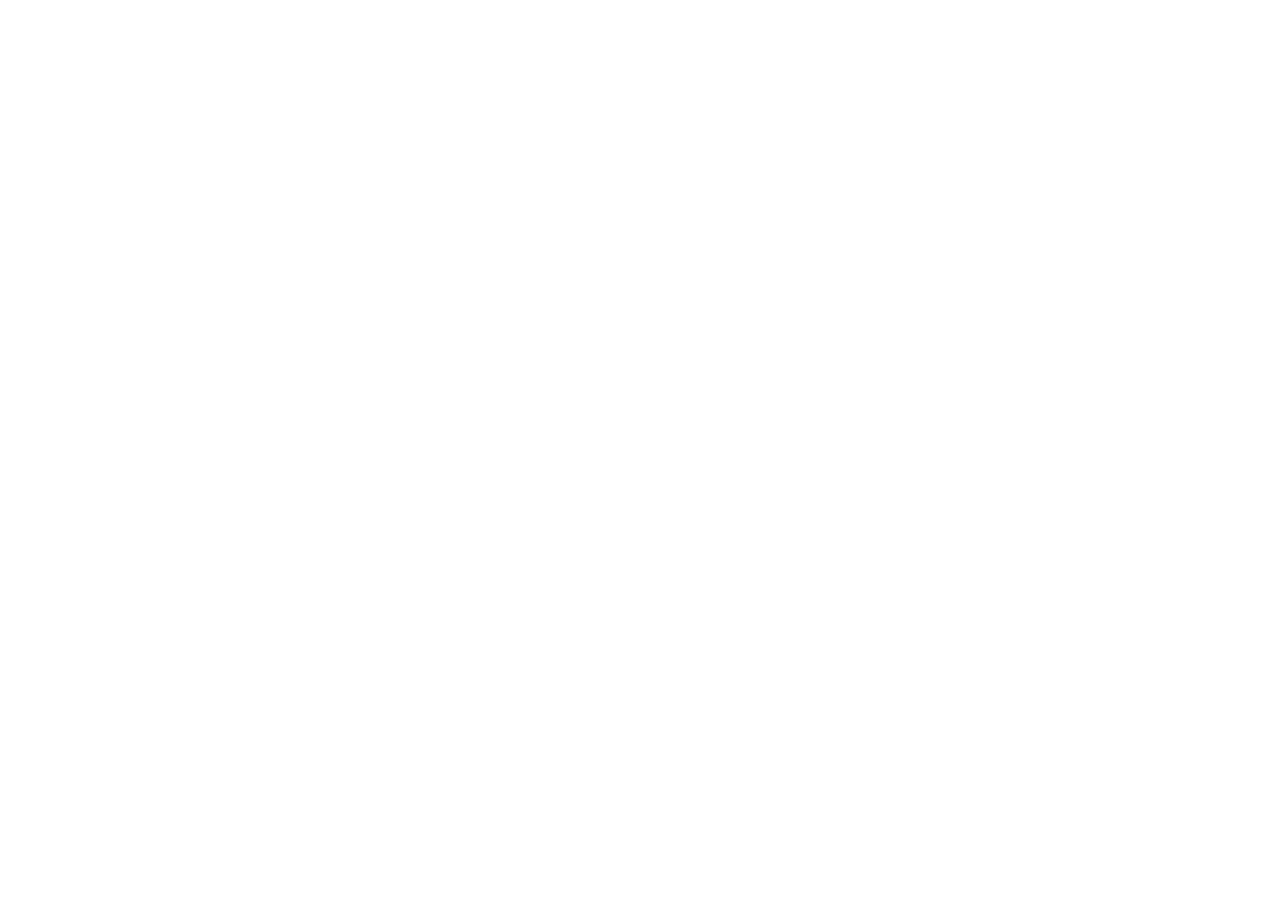
==== index.html @ e8569d9a "añadir archivos" ====
<!DOCTYPE html>
<html lang="en">
<head>
    <meta charset="UTF-8">
    <meta name="viewport" content="width=device-width, initial-scale=1.0">
    <meta http-equiv="X-UA-Compatible" content="ie=edge">
    <title>Repositorio</title>
</head>
<body>
    
</body>
</html>
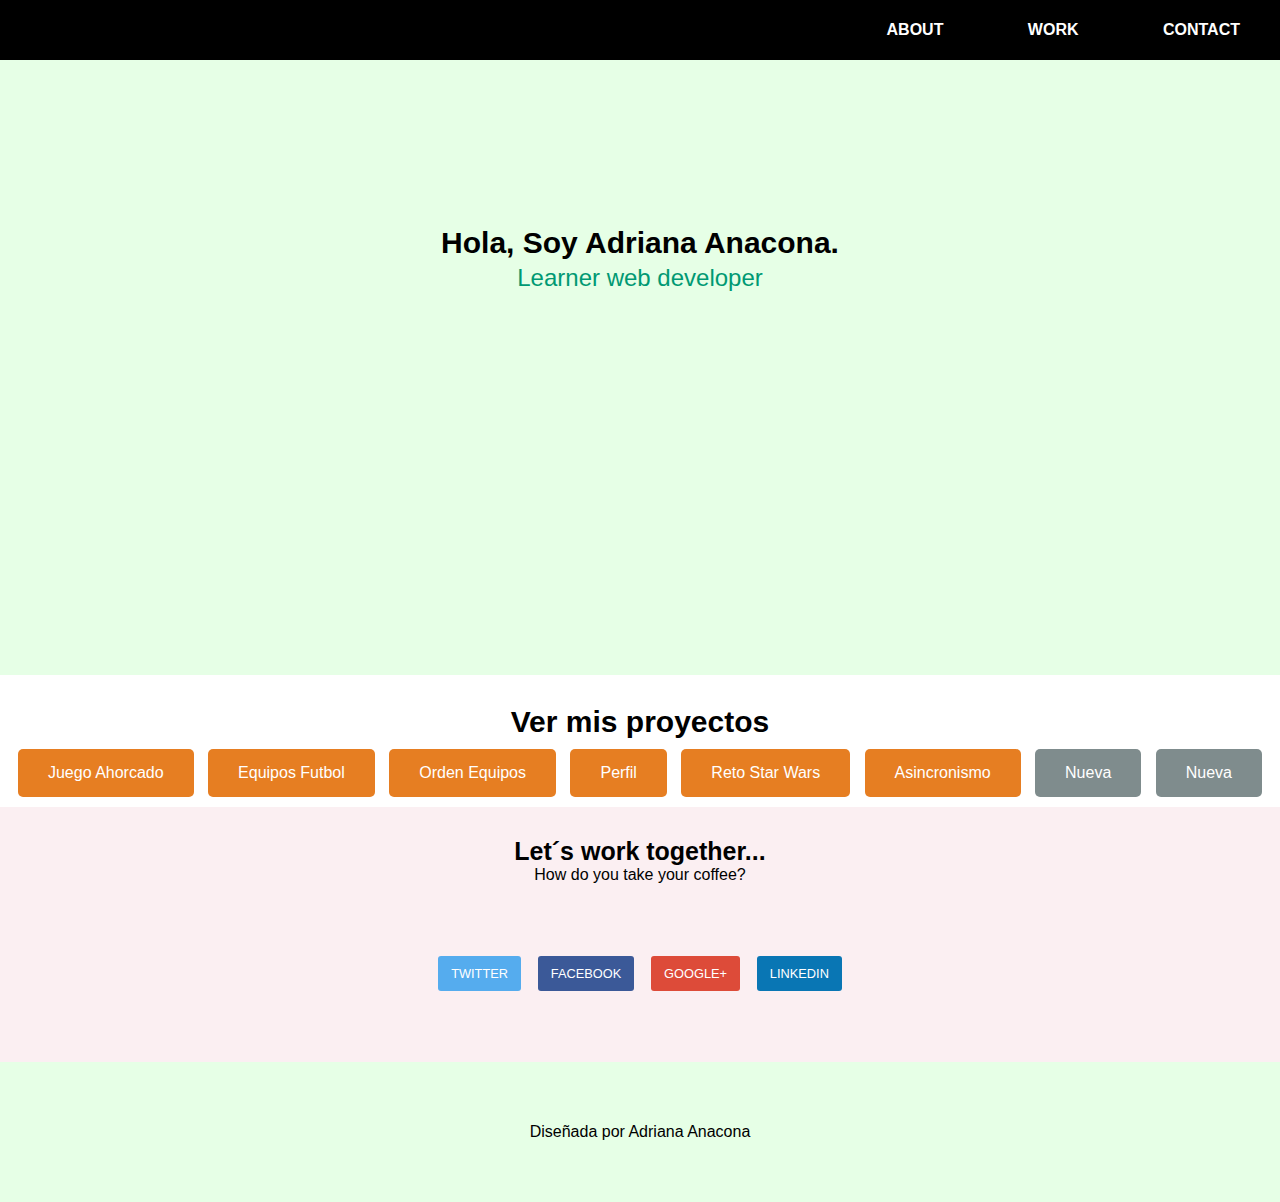
==== commit f6cc534d: "Edicion pagina Principla de projects" ====
--- a/index.html
+++ b/index.html
@@ -1,12 +1,64 @@
 <!DOCTYPE html>
 <html lang="en">
+
 <head>
     <meta charset="UTF-8">
     <meta name="viewport" content="width=device-width, initial-scale=1.0">
     <meta http-equiv="X-UA-Compatible" content="ie=edge">
     <title>Repositorio</title>
+    <link href="style.css" rel="stylesheet">
 </head>
+
 <body>
-    
+
+    <nav id="navbar">
+        <ul>
+            <li><a href="#welcome-section">About</a></li>
+            <li><a href="#projects">Work</a></li>
+            <li><a href="#contacts">Contact</a></li>
+        </ul>
+    </nav>
+
+    <main id="main">
+        <section id="welcome-section">
+            <h1>Hola, Soy Adriana Anacona.</h1>
+            <p>Learner web developer</p>
+        </section>
+
+        <section id="projects">
+            <h2>Ver mis proyectos</h2>
+            <a href="https://creaticjs.github.io/AdrianaAnacona/Ahorcado/principal.html" class="boton naranja">Juego Ahorcado</a>
+            <a href="https://creaticjs.github.io/AdrianaAnacona/EquiposFutbol/inicio.html" class="boton naranja">Equipos Futbol</a>
+            <a href="https://creaticjs.github.io/AdrianaAnacona/EquiposFutbol/Tabla.html" class="boton naranja">Orden Equipos</a>
+            <a href="https://creaticjs.github.io/AdrianaAnacona/PerfilGitAjax/ajax.html" class="boton naranja">Perfil</a>
+            <a href="https://creaticjs.github.io/AdrianaAnacona/RetoStar/Inicio.html" class="boton naranja">Reto Star Wars</a>
+            <a href="https://creaticjs.github.io/AdrianaAnacona/RetoStartCallback/asincronismo.html" class="boton naranja">Asincronismo</a>
+            <a href="#" class="boton" > Nueva </a>
+            <a href="#" class="boton"> Nueva </a>
+            
+     
+        </section>
+
+        <section id="contacts">
+            <h2>Let´s work together...</h2>
+            <p>How do you take your coffee?</p>
+            <div class="share">
+                    <ul>
+                      <li><a target="_blank" href="https://www.facebook.com/nana.anacona1" class="btn twitter">Twitter</a></li>
+                      <li><a target="_blank" href="https://twitter.com/Adriana_Anacona" class="btn facebook"> Facebook</a></li>
+                      <li><a target="_blank" href="https://plus.google.com/u/0/+AdrianaAnaconaA" class="btn google"> Google+</a></li>
+                      <li><a target="_blank" href="www.linkedin.com/in/adriana-anacona" class="btn linkedin">LinkedIn</a></li>
+                    </ul>
+                  </div>
+
+
+        </section>
+
+        <footer>
+                <p>Diseñada por Adriana Anacona</p>
+        </footer>
+    </main>
+
 </body>
+
 </html>--- a/style.css
+++ b/style.css
@@ -0,0 +1,261 @@
+* {
+  margin:0 0;
+  padding: 0 0;
+}
+
+html {
+  font-family:'Ubuntu', sans-serif;
+}
+
+#navbar {
+  width:100%;
+  background-color:rgba(0, 0, 0,1);
+  height:60px;
+  position:fixed;
+  top:0;
+  text-align:right;
+  
+}
+
+#navbar ul li{
+  line-height:60px;
+  list-style-type:none;
+  display:inline-block;
+}
+
+#navbar ul a{
+  text-decoration:none;
+  color:white;
+  font-weight:bold;
+  text-transform:uppercase;
+  padding:20px 30px;
+  margin:0px 10px;
+}
+
+#navbar ul a:hover{
+  color:#e6ffe6;
+  transition:0.5s;
+}
+
+#main {
+  text-align:center;
+}
+
+#welcome-section {
+  background-color:#e6ffe6;
+  min-height: 50vh;
+  line-height: 35px;
+  padding-top: 25vh;
+}
+
+#welcome-section h1 {
+  font-size:30px;
+}
+
+#welcome-section p {
+  font-size:24px;
+  color: 	#009973;
+}
+
+#projects {
+  padding-top: 50px;
+  display: inline;
+
+}
+
+#projects h2{
+  font-size:30px;
+  margin-top: 30px;
+}
+
+.project {
+    display: inline;
+    margin: 60px 60px;
+    text-decoration:none;
+    color:black;
+    font-weight: bold;  
+}
+
+
+
+
+#contacts {
+  background-color:#FBEFF2;
+  padding-top:30px;
+}
+
+#contacts h2 {
+  font-size:25px;
+}
+
+.contact-details{
+  text-decoration:none;
+  font-weight:bold;
+  color:black;
+  display:inline-block;
+  width:100px;
+  height:100px;
+  border-radius:50%;
+  line-height: 100px;
+  background-color:#e6ffe6;
+  margin: 50px 25px 100px;
+  border: 1px solid black;
+  box-shadow: 2px 2px red;
+}
+
+.contact-details:hover {
+  background: #ccffcc;
+}
+
+
+
+footer {
+  padding: 25px;
+  background:#e6ffe6;
+  
+  font-size:16px;
+  white-space:pre;
+}
+
+#profile-link {
+  color:#007399;
+}
+
+@media screen and (max-width:440px) {
+  #navbar {
+  height:75px;
+  text-align:center; 
+}
+
+#navbar ul li{
+  line-height:25px;
+  display:block;
+}
+}
+
+@media screen and (max-width:600px){
+
+  #projects {
+  padding-top: 80px;
+
+}
+
+#projects h2{
+  margin-bottom: 20px;
+}
+  
+  .project {
+   margin: 15px 0px;
+}
+
+ 
+  
+  
+}
+
+.boton{
+			text-align:center;
+			text-decoration: none;
+      font-family: 'Helvetica Neue', Helvetica, sans-serif;
+      display:inline-block;
+			color: #FFF;
+			background: #7F8C8D;
+			padding: 15px 30px;
+			white-space: nowrap;
+			-webkit-border-radius: 5px;
+			-moz-border-radius: 5px;
+			border-radius: 5px;
+			margin: 10px 5px;
+			-webkit-transition: all 0.2s ease-in-out;
+			-ms-transition: all 0.2s ease-in-out;
+			-moz-transition: all 0.2s ease-in-out;
+			-o-transition: all 0.2s ease-in-out;
+			transition: all 0.2s ease-in-out;
+}
+.azul{
+  background: #3498DB;
+}
+
+.azul:hover{
+  background: #2980B9;
+}
+
+.verde{
+  background: #2ECC71;
+}
+
+.verde:hover{
+  background: #27AE60;
+}
+
+.rojo{
+  background: #E74C3C;
+}
+
+.rojo:hover{
+  background: #C0392B;
+}
+
+.naranja{
+  background: #E67E22;
+}
+
+.naranja:hover{
+  background: #D35400;
+}
+
+div.share {
+   
+ 
+    padding: 5em 0.5em;
+    text-align: center;
+  }
+div.share p {
+    display: inline;
+  }
+  div.share ul {
+    padding: 0;
+  }
+  div.share ul li {
+    display: inline;
+    margin: 0 0.4em;
+  }
+  div.share ul li a.btn {
+    padding: 0.8em 1em;
+    font-size: 0.8em;
+    text-decoration: none;
+    color: white;
+    border-radius: 3px;
+    text-transform: uppercase;
+    white-space: nowrap;
+    height: auto;
+  }
+  div.share ul li a.btn img {
+    width: 18px;
+    vertical-align: middle;
+    margin-top: -3px;
+    margin-right: 2px;
+  }
+  div.share ul li a.twitter {
+    background-color: #55acee;
+  }
+  div.share ul li a.twitter:hover {
+    background-color: #4d9ad4;
+  }
+  div.share ul li a.facebook {
+    background-color: #3b5998;
+  }
+  div.share ul li a.facebook:hover {
+    background-color: #2f4779;
+  }
+  div.share ul li a.google {
+    background-color: #dd4b39;
+  }
+  div.share ul li a.google:hover {
+    background-color: #b83f30;
+  }
+  div.share ul li a.linkedin {
+    background-color: #0976b4;
+  }
+  div.share ul li a.linkedin:hover {
+    background-color: #09689e;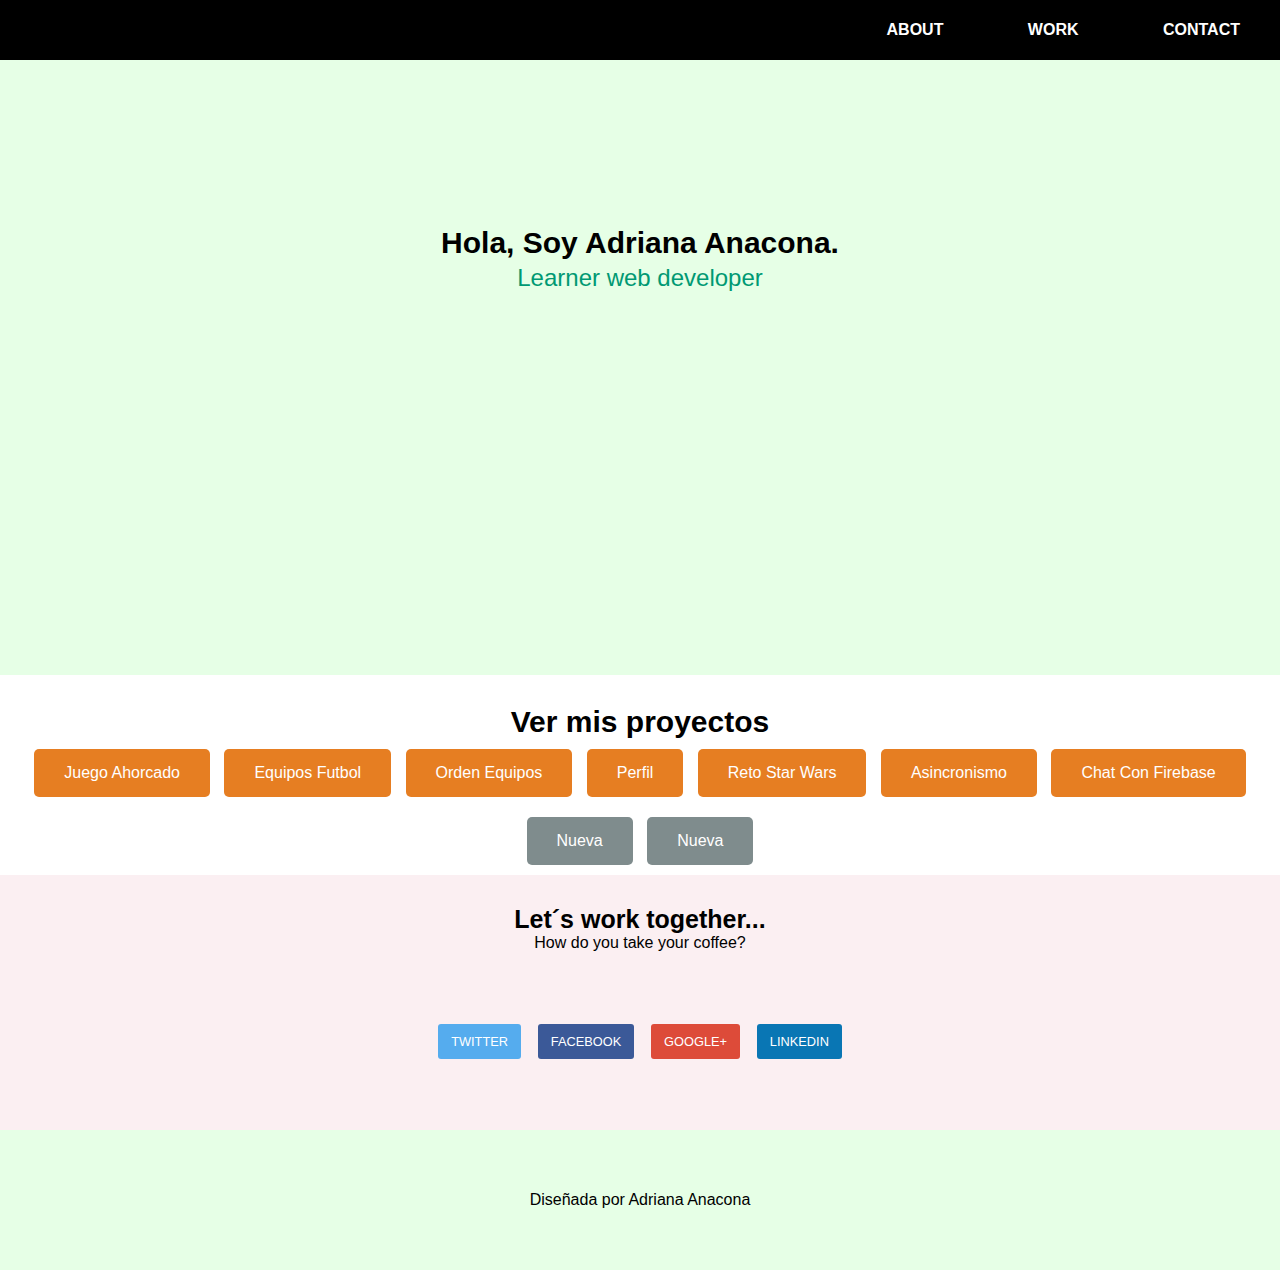
==== commit aaedccea: "añadi link proyecto chatFirebase" ====
--- a/index.html
+++ b/index.html
@@ -33,6 +33,7 @@
             <a href="https://creaticjs.github.io/AdrianaAnacona/PerfilGitAjax/ajax.html" class="boton naranja">Perfil</a>
             <a href="https://creaticjs.github.io/AdrianaAnacona/RetoStar/Inicio.html" class="boton naranja">Reto Star Wars</a>
             <a href="https://creaticjs.github.io/AdrianaAnacona/RetoStartCallback/asincronismo.html" class="boton naranja">Asincronismo</a>
+            <a href="https://creaticjs.github.io/AdrianaAnacona/ChatFirebase/chatEstilo.html" class="boton naranja">Chat Con Firebase</a>
             <a href="#" class="boton" > Nueva </a>
             <a href="#" class="boton"> Nueva </a>
             
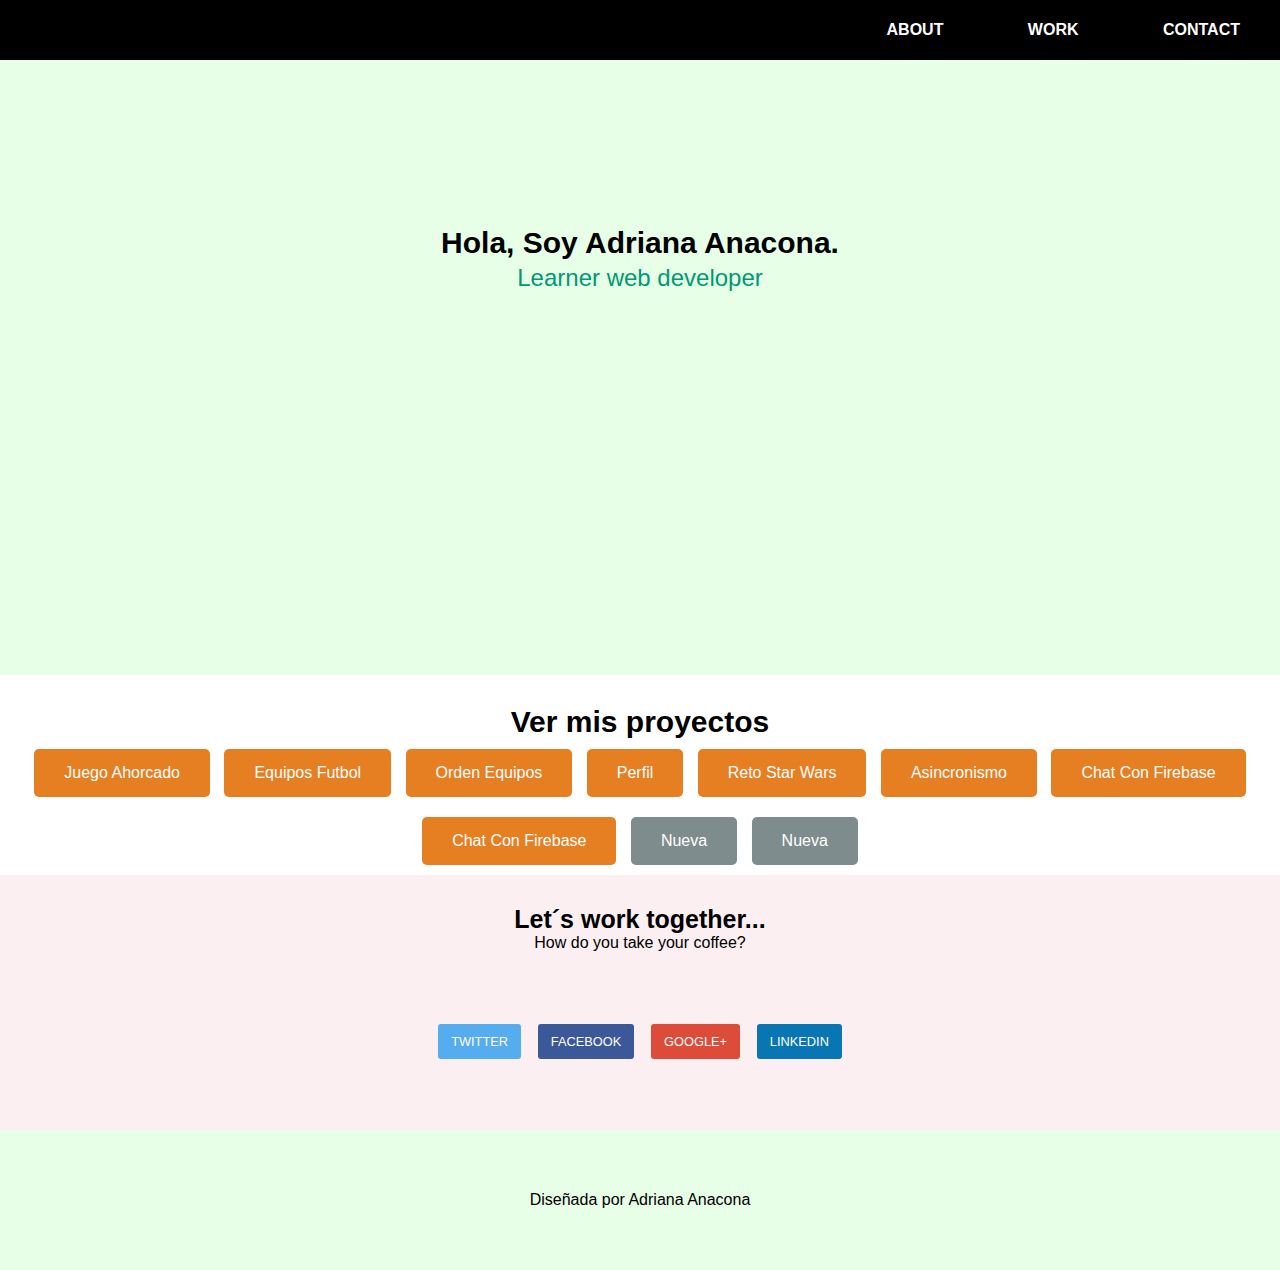
==== commit eee51547: "nuevo Jquery Studio Glibli" ====
--- a/index.html
+++ b/index.html
@@ -34,6 +34,7 @@
             <a href="https://creaticjs.github.io/AdrianaAnacona/RetoStar/Inicio.html" class="boton naranja">Reto Star Wars</a>
             <a href="https://creaticjs.github.io/AdrianaAnacona/RetoStartCallback/asincronismo.html" class="boton naranja">Asincronismo</a>
             <a href="https://creaticjs.github.io/AdrianaAnacona/ChatFirebase/chatEstilo.html" class="boton naranja">Chat Con Firebase</a>
+            <a href="https://creaticjs.github.io/AdrianaAnacona/ChatFirebase/chatEstilo.html" class="boton naranja">Chat Con Firebase</a>
             <a href="#" class="boton" > Nueva </a>
             <a href="#" class="boton"> Nueva </a>
             
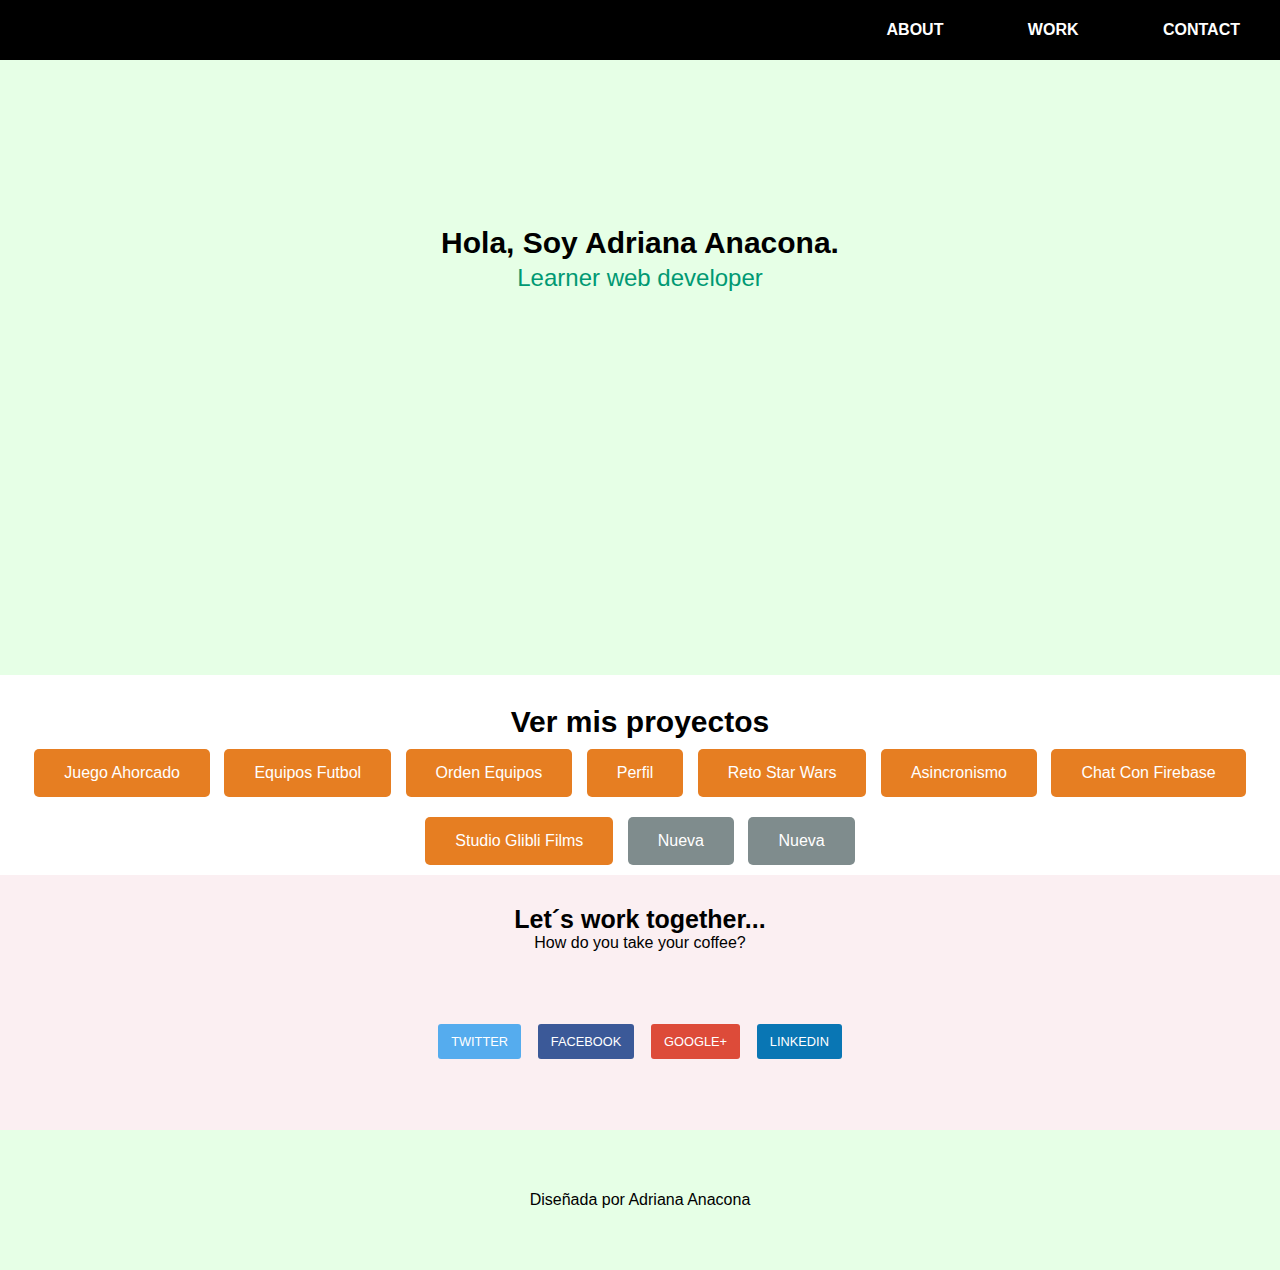
==== commit 7e1b3407: "editando style" ====
--- a/index.html
+++ b/index.html
@@ -34,10 +34,10 @@
             <a href="https://creaticjs.github.io/AdrianaAnacona/RetoStar/Inicio.html" class="boton naranja">Reto Star Wars</a>
             <a href="https://creaticjs.github.io/AdrianaAnacona/RetoStartCallback/asincronismo.html" class="boton naranja">Asincronismo</a>
             <a href="https://creaticjs.github.io/AdrianaAnacona/ChatFirebase/chatEstilo.html" class="boton naranja">Chat Con Firebase</a>
-            <a href="https://creaticjs.github.io/AdrianaAnacona/ChatFirebase/chatEstilo.html" class="boton naranja">Chat Con Firebase</a>
+            <a href="https://creaticjs.github.io/AdrianaAnacona/GlibliJquery/JqueryGlibli.html" class="boton naranja">Studio Glibli Films</a>
             <a href="#" class="boton" > Nueva </a>
             <a href="#" class="boton"> Nueva </a>
-            
+        
      
         </section>
 
